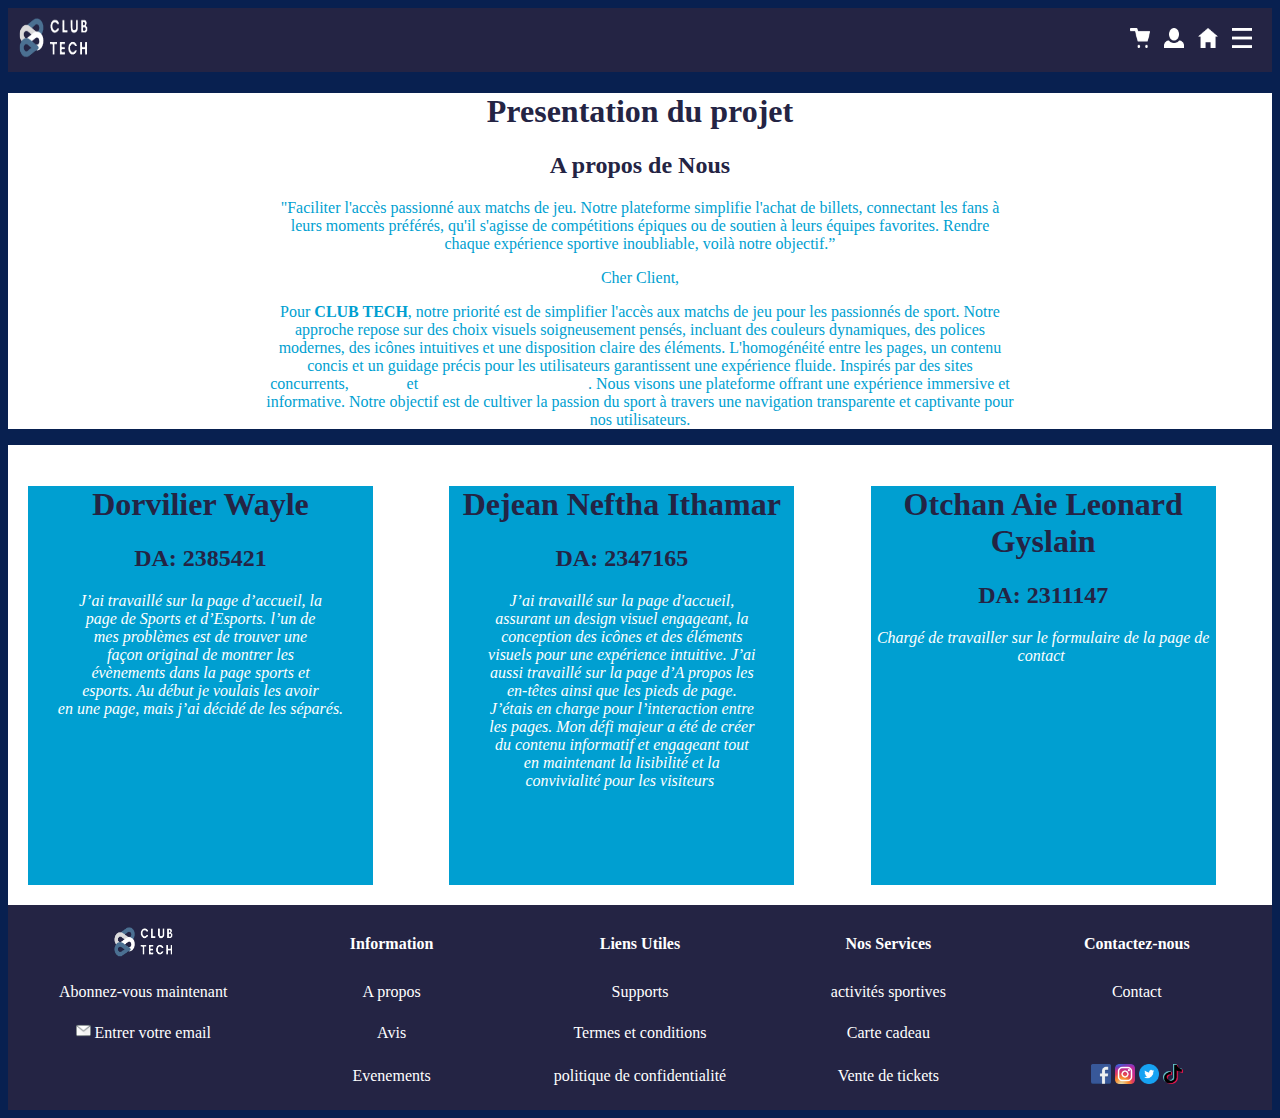
==== TP3_A_propos.HTML @ f4c48eb4 "page d a propos" ====
<!DOCTYPE html>
<html lang="fr">
<head>
    <meta charset="UTF-8">
    <meta name="viewport" content="width=device-width, initial-scale=1.0">
    <link rel="stylesheet" href="Style_TP3_A_propos.css" type="text/css">
    <title>A propos</title>
</head>
<body>
    <header><!--haut de Page-->
        <div class ="Logo">
            <img src ="Image/Header_Footer_image/Header/Logo Technologie et Jeu Bleu.png" alt="Logo" width="70px" height="40px">
        </div>
        <nav> 
                <img src ="Image/Header_Footer_image/Header/cart.1024x777.png" alt="Cart" width="20px" height="20px">
                <img src ="Image/Header_Footer_image/Header/person.1024x1024.png" alt="Person" width="20px" height="20px">
                <img src ="Image/Header_Footer_image/Header/home.1024x896.png" alt="Home" width="20px" height="20px">
                <img src ="Image/Header_Footer_image/Header/menu.1024x893.png" alt="Menu" width="20px" height="20px">
        </nav>
    </header> 
    <main>
    <!--Presentation du projet-->
        <section class ="Presentation-projet">
            <div class ="Paragraphe">
                <h1>Presentation du projet</h1>
                <h2>A propos de Nous</h2>
                <p>"Faciliter l'accès passionné aux matchs de jeu. Notre plateforme simplifie l'achat de billets, connectant les fans à<br> leurs moments préférés, qu'il s'agisse de compétitions épiques ou de soutien à leurs équipes favorites. Rendre</br> chaque expérience sportive inoubliable, voilà notre objectif.”</p>
                <p>Cher Client,</p>
                <p>Pour <strong>CLUB TECH</strong>, notre priorité est de simplifier l'accès aux matchs de jeu pour les passionnés de sport. Notre<br> approche repose sur des choix visuels soigneusement pensés, incluant des couleurs dynamiques, des polices</br> modernes, des icônes intuitives et une disposition claire des éléments. L'homogénéité entre les pages, un contenu<br> concis et un guidage précis pour les utilisateurs garantissent une expérience fluide. Inspirés par des sites</br> concurrents, <Strong><em>Evenko</em></Strong> et <strong><em>Evolution Championship</em></strong>. Nous visons une plateforme offrant une expérience immersive et<br> informative. Notre objectif est de cultiver la passion du sport à travers une navigation transparente et captivante pour</br> nos utilisateurs.</p>
            </div>
        </section>
        <!--Presentation des membres-->
        <table class="Presentation">
        <section class ="Groupe">
            <td class="Nom">
            <article>
                <h1><strong>Dorvilier Wayle</strong></h1>
                <h2>DA: 2385421</h2>
                <p><em>J’ai travaillé sur la page d’accueil, la<br> page de Sports et d’Esports. l’un de</br> mes problèmes est de trouver une<br> façon original de montrer les</br> évènements dans la page sports et<br> esports. Au début je voulais les avoir</br> en une page, mais j’ai décidé de les séparés.</em></p>
            </article>
        </td>
        <td class="Nom">
            <article>
                <h1><strong>Dejean Neftha Ithamar</strong></h1>
                <h2>DA: 2347165</h2>
                <p><em> J’ai travaillé sur la page d'accueil,<br> assurant un design visuel engageant, la</br> conception des icônes et des éléments<br> visuels pour une expérience intuitive. J’ai</br> aussi travaillé sur la page d’A propos les<br> en-têtes ainsi que les pieds de page.</br> J’étais en charge pour l’interaction entre<br> les pages. Mon défi majeur a été de créer</br> du contenu informatif et engageant tout<br> en maintenant la lisibilité et la</br> convivialité pour les visiteurs</em>.</p>
            </article>
        </td>
        <td class="Nom">
            <article>
                <h1>Otchan Aie Leonard Gyslain</h1>
                <h2>DA: 2311147</h2>
                <p><em>Chargé de travailler sur le formulaire de la page de contact</em>.</p>
            </article>
        </td>
        </section>
    </table>
    </main> 
    <footer><!--bas de Page-->
        <table class="bas_page">
            <tr>
                <th><img src ="Image/Header_Footer_image/Header/Logo Technologie et Jeu Bleu.png" alt="Logo" width="60px" height="30px"></th>
                <th>Information</th>
                <th>Liens Utiles</th>
                <th>Nos Services</th>
                <th>Contactez-nous</th>
            </tr>
            <tr>
                <td class="Information">Abonnez-vous maintenant</td>
                <td class="Information">A propos</td>
                <td class="Information">Supports</td>
                <td class="Information">activités sportives</td>
                <td class="Information">Contact</td>
            </tr>
            <tr>
                <td class="Information"><img src="Image/Header_Footer_image/Footer/enveloppe (1).png" width="15px" height="15px"> Entrer votre email</td>
                <td class="Information">Avis</td>
                <td class="Information">Termes et conditions</td>
                <td class="Information">Carte cadeau</td>
            </tr>
            <tr>
                <td class="Information"></td>
                <td class="Information">Evenements</td>
                <td class="Information">politique de confidentialité</td>
                <td class="Information">Vente de tickets</td>
                <td class="Information"><img src="Image/Header_Footer_image/Footer/social-facebook.975x1024.png" width="20px" height="20px">
                <img src="Image/Header_Footer_image/Footer/instagram-1.1024x1024.png" width="20px" height="20px">
                <img src="Image/Header_Footer_image/Footer/twitter.1024x1024.png" width="20px" height="20px">
                <img src="Image/Header_Footer_image/Footer/tiktok.946x1024.png" width="20px" height="20px">
                </td>
            </tr>
        </table>
    </footer> 
</body>
</html>
---- Style_TP3_A_propos.css ----
Header{
    background-color:#242444;
        display: flex;
        justify-content: space-between;
        align-items: center;
        padding: 10px;
    }
    
    .logo {
        order: 2; /* Pour placer le logo à droite */
    }
    
    nav {
        order: 1; /* Pour placer la navigation à gauche */
    }
    
    nav img {
        margin-right: 10px; /* Espacement entre les icônes */
    }

    body{
        background-color: #082050;
    }
    section{
        background-color: white;
    }
    h1{
        text-align: center;
        color: #242444;
    }
    h2{
        text-align: center;
        color: #242444;
    }
    p{
        text-align: center;
        color: #009FD1;
    }
    article{
        background-color: #009FD1;
        width: 345px; 
        height: 399px;
    }
    .Nom{
        background-color: white;
        padding: 20px;
    }
    .Presentation {
        border-collapse: collapse;
        text-align: center;
        width: 100%;
    }
    em{
        color: white;
    }
    footer{
        background-color:#242444;
        display: flex;
        justify-content: space-between;
        align-items: center;
        padding: 10px;
    }
    th {
        width: 20%;
        color:white; 
        text-align: center;
        padding: 10px;
    }
    .bas_page{
        width: 100%;
    }
    .Information{
        color: white;
        text-align: center;
        padding: 10px;
    }
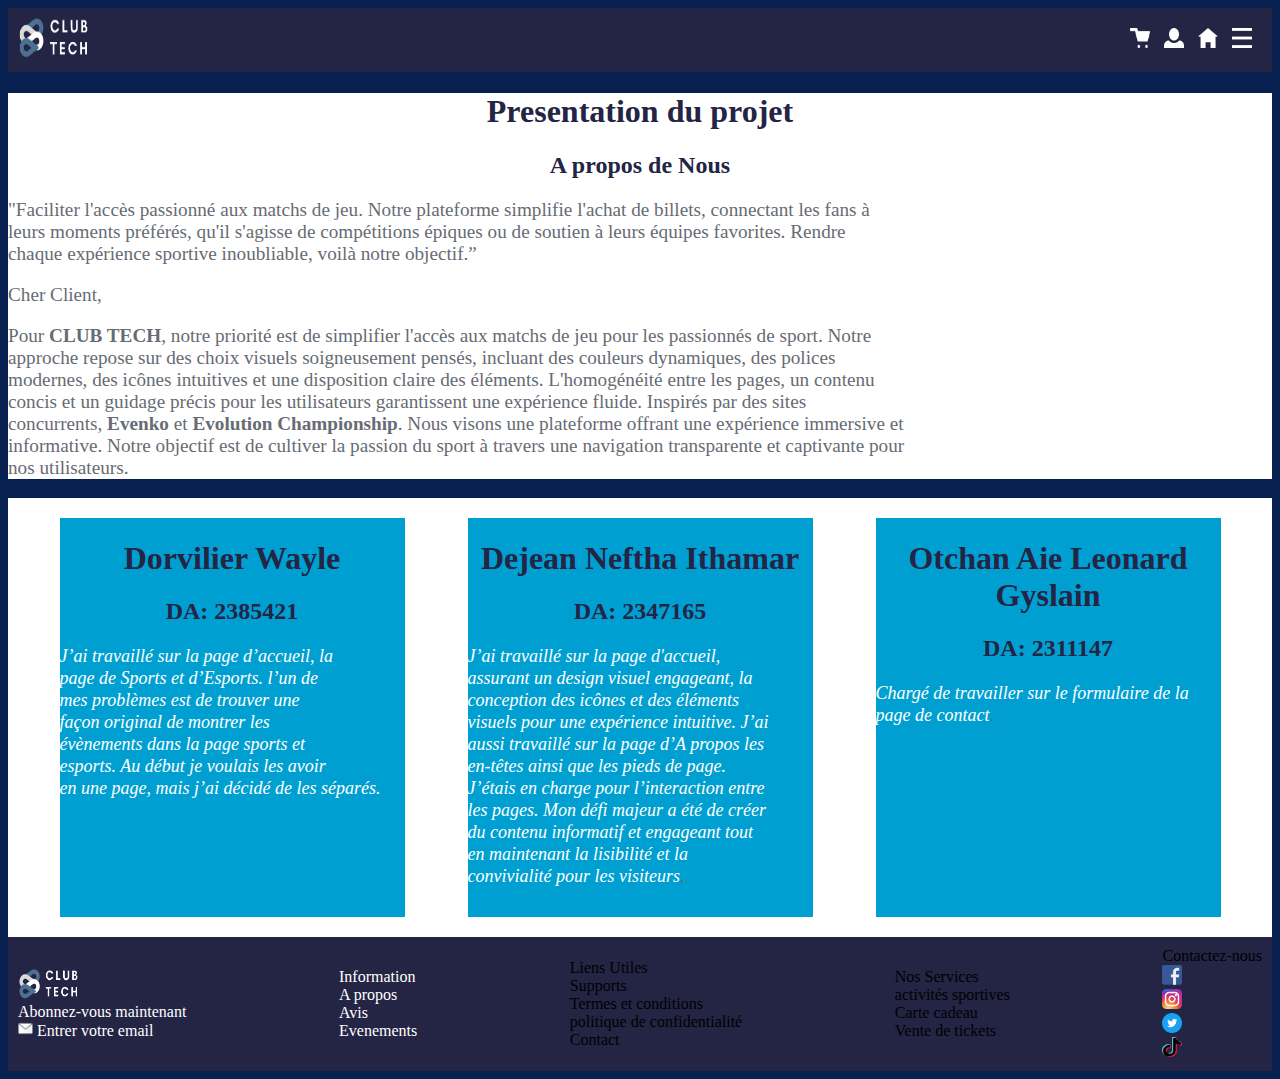
==== commit ec8bc1a4: "Modification de la page d'a propos pour flexbox" ====
--- a/TP3_A_propos.HTML
+++ b/TP3_A_propos.HTML
@@ -26,70 +26,61 @@
                 <h2>A propos de Nous</h2>
                 <p>"Faciliter l'accès passionné aux matchs de jeu. Notre plateforme simplifie l'achat de billets, connectant les fans à<br> leurs moments préférés, qu'il s'agisse de compétitions épiques ou de soutien à leurs équipes favorites. Rendre</br> chaque expérience sportive inoubliable, voilà notre objectif.”</p>
                 <p>Cher Client,</p>
-                <p>Pour <strong>CLUB TECH</strong>, notre priorité est de simplifier l'accès aux matchs de jeu pour les passionnés de sport. Notre<br> approche repose sur des choix visuels soigneusement pensés, incluant des couleurs dynamiques, des polices</br> modernes, des icônes intuitives et une disposition claire des éléments. L'homogénéité entre les pages, un contenu<br> concis et un guidage précis pour les utilisateurs garantissent une expérience fluide. Inspirés par des sites</br> concurrents, <Strong><em>Evenko</em></Strong> et <strong><em>Evolution Championship</em></strong>. Nous visons une plateforme offrant une expérience immersive et<br> informative. Notre objectif est de cultiver la passion du sport à travers une navigation transparente et captivante pour</br> nos utilisateurs.</p>
+                <p>Pour <strong>CLUB TECH</strong>, notre priorité est de simplifier l'accès aux matchs de jeu pour les passionnés de sport. Notre<br> approche repose sur des choix visuels soigneusement pensés, incluant des couleurs dynamiques, des polices</br> modernes, des icônes intuitives et une disposition claire des éléments. L'homogénéité entre les pages, un contenu<br> concis et un guidage précis pour les utilisateurs garantissent une expérience fluide. Inspirés par des sites</br> concurrents, <Strong>Evenko</Strong> et <strong>Evolution Championship</strong>. Nous visons une plateforme offrant une expérience immersive et<br> informative. Notre objectif est de cultiver la passion du sport à travers une navigation transparente et captivante pour</br> nos utilisateurs.</p>
             </div>
         </section>
-        <!--Presentation des membres-->
-        <table class="Presentation">
         <section class ="Groupe">
-            <td class="Nom">
-            <article>
+            <div class="container">
+            <div class="Nom">
                 <h1><strong>Dorvilier Wayle</strong></h1>
                 <h2>DA: 2385421</h2>
                 <p><em>J’ai travaillé sur la page d’accueil, la<br> page de Sports et d’Esports. l’un de</br> mes problèmes est de trouver une<br> façon original de montrer les</br> évènements dans la page sports et<br> esports. Au début je voulais les avoir</br> en une page, mais j’ai décidé de les séparés.</em></p>
-            </article>
-        </td>
-        <td class="Nom">
-            <article>
+            </div>
+        <div class="Nom">
                 <h1><strong>Dejean Neftha Ithamar</strong></h1>
                 <h2>DA: 2347165</h2>
                 <p><em> J’ai travaillé sur la page d'accueil,<br> assurant un design visuel engageant, la</br> conception des icônes et des éléments<br> visuels pour une expérience intuitive. J’ai</br> aussi travaillé sur la page d’A propos les<br> en-têtes ainsi que les pieds de page.</br> J’étais en charge pour l’interaction entre<br> les pages. Mon défi majeur a été de créer</br> du contenu informatif et engageant tout<br> en maintenant la lisibilité et la</br> convivialité pour les visiteurs</em>.</p>
-            </article>
-        </td>
-        <td class="Nom">
-            <article>
+            </div>
+        <div class="Nom">
                 <h1>Otchan Aie Leonard Gyslain</h1>
                 <h2>DA: 2311147</h2>
                 <p><em>Chargé de travailler sur le formulaire de la page de contact</em>.</p>
-            </article>
-        </td>
+            </div>
+             </div>
         </section>
-    </table>
     </main> 
     <footer><!--bas de Page-->
-        <table class="bas_page">
-            <tr>
-                <th><img src ="Image/Header_Footer_image/Header/Logo Technologie et Jeu Bleu.png" alt="Logo" width="60px" height="30px"></th>
-                <th>Information</th>
-                <th>Liens Utiles</th>
-                <th>Nos Services</th>
-                <th>Contactez-nous</th>
-            </tr>
-            <tr>
-                <td class="Information">Abonnez-vous maintenant</td>
-                <td class="Information">A propos</td>
-                <td class="Information">Supports</td>
-                <td class="Information">activités sportives</td>
-                <td class="Information">Contact</td>
-            </tr>
-            <tr>
-                <td class="Information"><img src="Image/Header_Footer_image/Footer/enveloppe (1).png" width="15px" height="15px"> Entrer votre email</td>
-                <td class="Information">Avis</td>
-                <td class="Information">Termes et conditions</td>
-                <td class="Information">Carte cadeau</td>
-            </tr>
-            <tr>
-                <td class="Information"></td>
-                <td class="Information">Evenements</td>
-                <td class="Information">politique de confidentialité</td>
-                <td class="Information">Vente de tickets</td>
-                <td class="Information"><img src="Image/Header_Footer_image/Footer/social-facebook.975x1024.png" width="20px" height="20px">
-                <img src="Image/Header_Footer_image/Footer/instagram-1.1024x1024.png" width="20px" height="20px">
-                <img src="Image/Header_Footer_image/Footer/twitter.1024x1024.png" width="20px" height="20px">
-                <img src="Image/Header_Footer_image/Footer/tiktok.946x1024.png" width="20px" height="20px">
-                </td>
-            </tr>
-        </table>
+        <div class="Colonne1">
+                <div class="Logo-image"> <img src ="Image/Header_Footer_image/Header/Logo Technologie et Jeu Bleu.png" alt="Logo" width="60px" height="30px"></div>
+                <div class="Logo-image">Abonnez-vous maintenant</div>
+                <div class="Logo-image"><img src="Image/Header_Footer_image/Footer/enveloppe (1).png" width="15px" height="15px"> Entrer votre email</div>
+            </div>
+            <div class="Colonne2">
+                <div class="Information">Information </div>
+                <div class="Information">A propos </div>
+                <div class="Information">Avis</div>
+                <div class="Information">Evenements</div>
+                </div>
+                <div class="Colonne3">
+                <div class="Liens-Utiles"> Liens Utiles </div>
+                <div class="Liens-Utiles">Supports</div>
+                <div class="Liens-Utiles">Termes et conditions</div>
+                <div class="Liens-Utiles">politique de confidentialité </div>
+                <div class="Liens-Utiles">Contact</div>
+            </div>
+            <div class="Colonne4">
+                <div class="Services">Nos Services</div>
+                <div class="Services">activités sportives</div>
+                <div class="Services">Carte cadeau</div>
+                <div class="Services">Vente de tickets</div>
+            </div>
+            <div class="Colonne5">
+                <div class="Contact">Contactez-nous</div>
+                <div class="Contact"><img src="Image/Header_Footer_image/Footer/social-facebook.975x1024.png" width="20px" height="20px"></div>
+                <div class="Contact"><img src="Image/Header_Footer_image/Footer/instagram-1.1024x1024.png" width="20px" height="20px"></div>
+                <div class="Contact"><img src="Image/Header_Footer_image/Footer/twitter.1024x1024.png" width="20px" height="20px"></div>
+                <div class="Contact"><img src="Image/Header_Footer_image/Footer/tiktok.946x1024.png" width="20px" height="20px"></div>
+        </div>
     </footer> 
 </body>
 </html>--- a/Style_TP3_A_propos.css
+++ b/Style_TP3_A_propos.css
@@ -33,17 +33,53 @@
         color: #242444;
     }
     p{
-        text-align: center;
-        color: #009FD1;
+        text-align:left;
+        color: #676b73;
+        font-size: larger;
     }
-    article{
+   .container{
+    display:flex;
+    flex-direction: row;
+    flex-wrap: wrap;
+    padding: 20px;
+    justify-content:space-around;
+   }
+   .Colonne1{
+    display:flex;
+    flex-direction: column;
+    flex-wrap: wrap;
+   }
+   .Colonne2{
+    display:flex;
+    flex-direction: column;
+    flex-wrap: wrap;
+   }
+   .Colonne3{
+    display:flex;
+    flex-direction: column;
+    flex-wrap: wrap;
+   }
+   .Colonne4{
+    display:flex;
+    flex-direction: column;
+    flex-wrap: wrap;
+   }
+   .Colonne5{
+    display:flex;
+    flex-direction: column;
+    flex-wrap: wrap;
+   }
+   .Logo-image{
+    color: white;
+   }
+   .Information{
+    color: white;
+   }
+  
+    .Nom{
         background-color: #009FD1;
         width: 345px; 
         height: 399px;
-    }
-    .Nom{
-        background-color: white;
-        padding: 20px;
     }
     .Presentation {
         border-collapse: collapse;
@@ -52,6 +88,7 @@
     }
     em{
         color: white;
+        font-size: large;
     }
     footer{
         background-color:#242444;
@@ -60,17 +97,7 @@
         align-items: center;
         padding: 10px;
     }
-    th {
-        width: 20%;
-        color:white; 
-        text-align: center;
-        padding: 10px;
-    }
     .bas_page{
         width: 100%;
     }
-    .Information{
-        color: white;
-        text-align: center;
-        padding: 10px;
-    }+    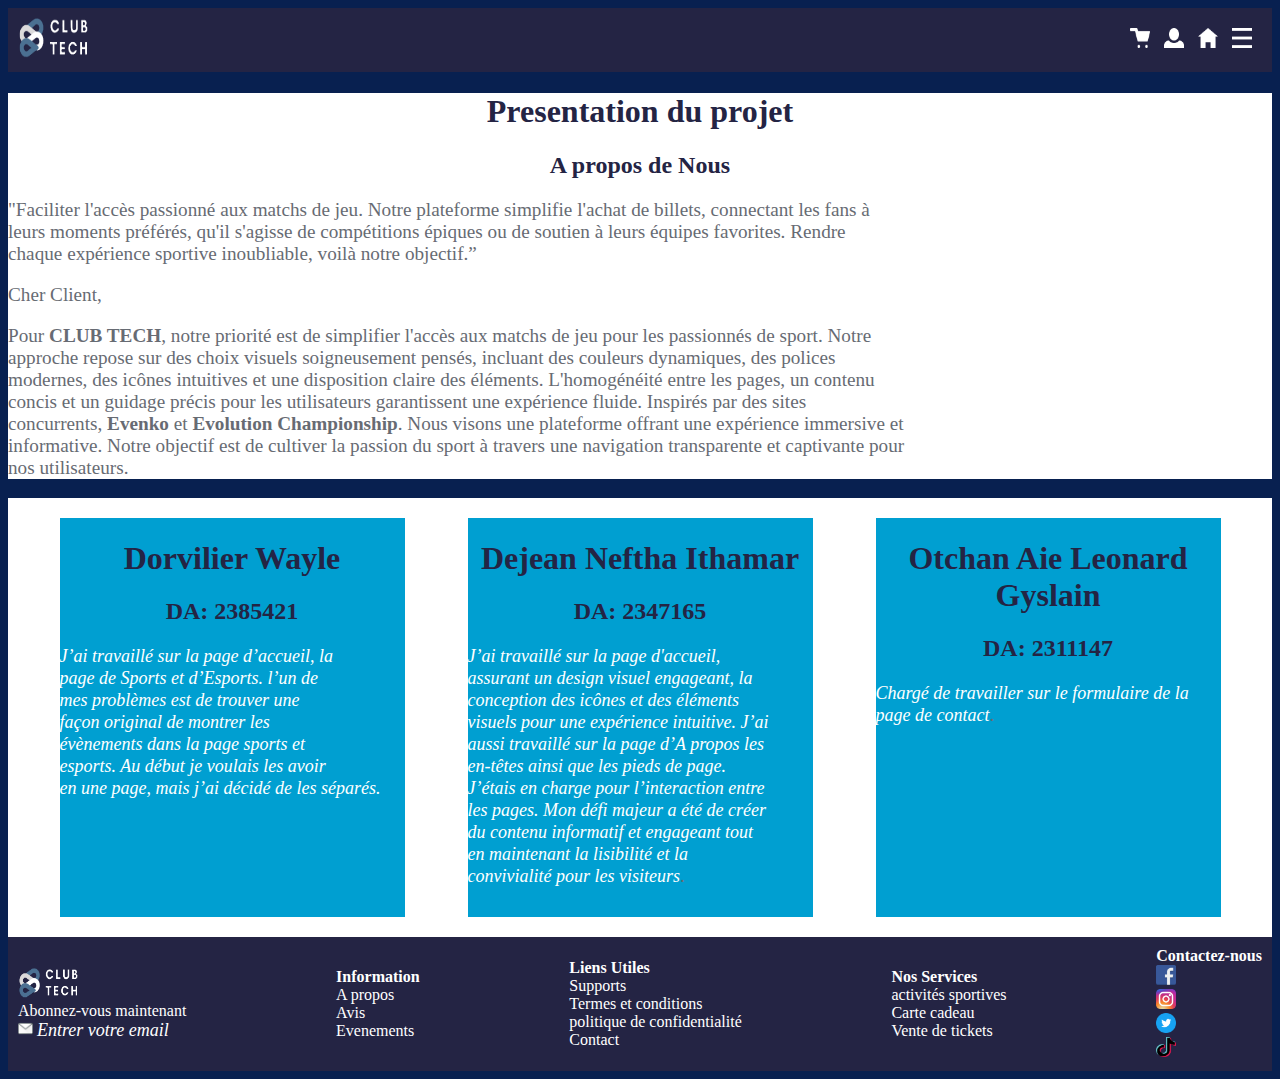
==== commit 45b08c35: "correction pied de page" ====
--- a/TP3_A_propos.HTML
+++ b/TP3_A_propos.HTML
@@ -53,33 +53,33 @@
         <div class="Colonne1">
                 <div class="Logo-image"> <img src ="Image/Header_Footer_image/Header/Logo Technologie et Jeu Bleu.png" alt="Logo" width="60px" height="30px"></div>
                 <div class="Logo-image">Abonnez-vous maintenant</div>
-                <div class="Logo-image"><img src="Image/Header_Footer_image/Footer/enveloppe (1).png" width="15px" height="15px"> Entrer votre email</div>
+                <div class="Logo-image"><img src="Image/Header_Footer_image/Footer/enveloppe (1).png" width="15px" height="15px"> <em>Entrer votre email</em></div>
             </div>
             <div class="Colonne2">
-                <div class="Information">Information </div>
-                <div class="Information">A propos </div>
-                <div class="Information">Avis</div>
-                <div class="Information">Evenements</div>
+                <div class="ligne1"><strong>Information</strong> </div>
+                <div class="ligne2">A propos </div>
+                <div class="ligne3">Avis</div>
+                <div class="ligne4">Evenements</div>
                 </div>
                 <div class="Colonne3">
-                <div class="Liens-Utiles"> Liens Utiles </div>
-                <div class="Liens-Utiles">Supports</div>
-                <div class="Liens-Utiles">Termes et conditions</div>
-                <div class="Liens-Utiles">politique de confidentialité </div>
-                <div class="Liens-Utiles">Contact</div>
+                <div class="ligne1"><strong>Liens Utiles</strong></div>
+                <div class="ligne2">Supports</div>
+                <div class="ligne3">Termes et conditions</div>
+                <div class="ligne4">politique de confidentialité </div>
+                <div class="ligne5">Contact</div>
             </div>
             <div class="Colonne4">
-                <div class="Services">Nos Services</div>
-                <div class="Services">activités sportives</div>
-                <div class="Services">Carte cadeau</div>
-                <div class="Services">Vente de tickets</div>
+                <div class="ligne1"><strong>Nos Services</strong></div>
+                <div class="ligne2">activités sportives</div>
+                <div class="ligne3">Carte cadeau</div>
+                <div class="ligne4">Vente de tickets</div>
             </div>
             <div class="Colonne5">
-                <div class="Contact">Contactez-nous</div>
-                <div class="Contact"><img src="Image/Header_Footer_image/Footer/social-facebook.975x1024.png" width="20px" height="20px"></div>
-                <div class="Contact"><img src="Image/Header_Footer_image/Footer/instagram-1.1024x1024.png" width="20px" height="20px"></div>
-                <div class="Contact"><img src="Image/Header_Footer_image/Footer/twitter.1024x1024.png" width="20px" height="20px"></div>
-                <div class="Contact"><img src="Image/Header_Footer_image/Footer/tiktok.946x1024.png" width="20px" height="20px"></div>
+                <div class="ligne1"><strong>Contactez-nous</strong></div>
+                <div class="ligne2"><img src="Image/Header_Footer_image/Footer/social-facebook.975x1024.png" width="20px" height="20px"></div>
+                <div class="ligne3"><img src="Image/Header_Footer_image/Footer/instagram-1.1024x1024.png" width="20px" height="20px"></div>
+                <div class="ligne4"><img src="Image/Header_Footer_image/Footer/twitter.1024x1024.png" width="20px" height="20px"></div>
+                <div class="ligne5"><img src="Image/Header_Footer_image/Footer/tiktok.946x1024.png" width="20px" height="20px"></div>
         </div>
     </footer> 
 </body>
--- a/Style_TP3_A_propos.css
+++ b/Style_TP3_A_propos.css
@@ -48,6 +48,7 @@
     display:flex;
     flex-direction: column;
     flex-wrap: wrap;
+    justify-content:space-around;
    }
    .Colonne2{
     display:flex;
@@ -69,13 +70,21 @@
     flex-direction: column;
     flex-wrap: wrap;
    }
-   .Logo-image{
+   .Colonne1{
     color: white;
    }
-   .Information{
+   .Colonne2{
     color: white;
    }
-  
+   .Colonne3{
+    color: white;
+   }
+   .Colonne4{
+    color: white;
+   }
+   .Colonne5{
+    color: white;
+   }
     .Nom{
         background-color: #009FD1;
         width: 345px; 
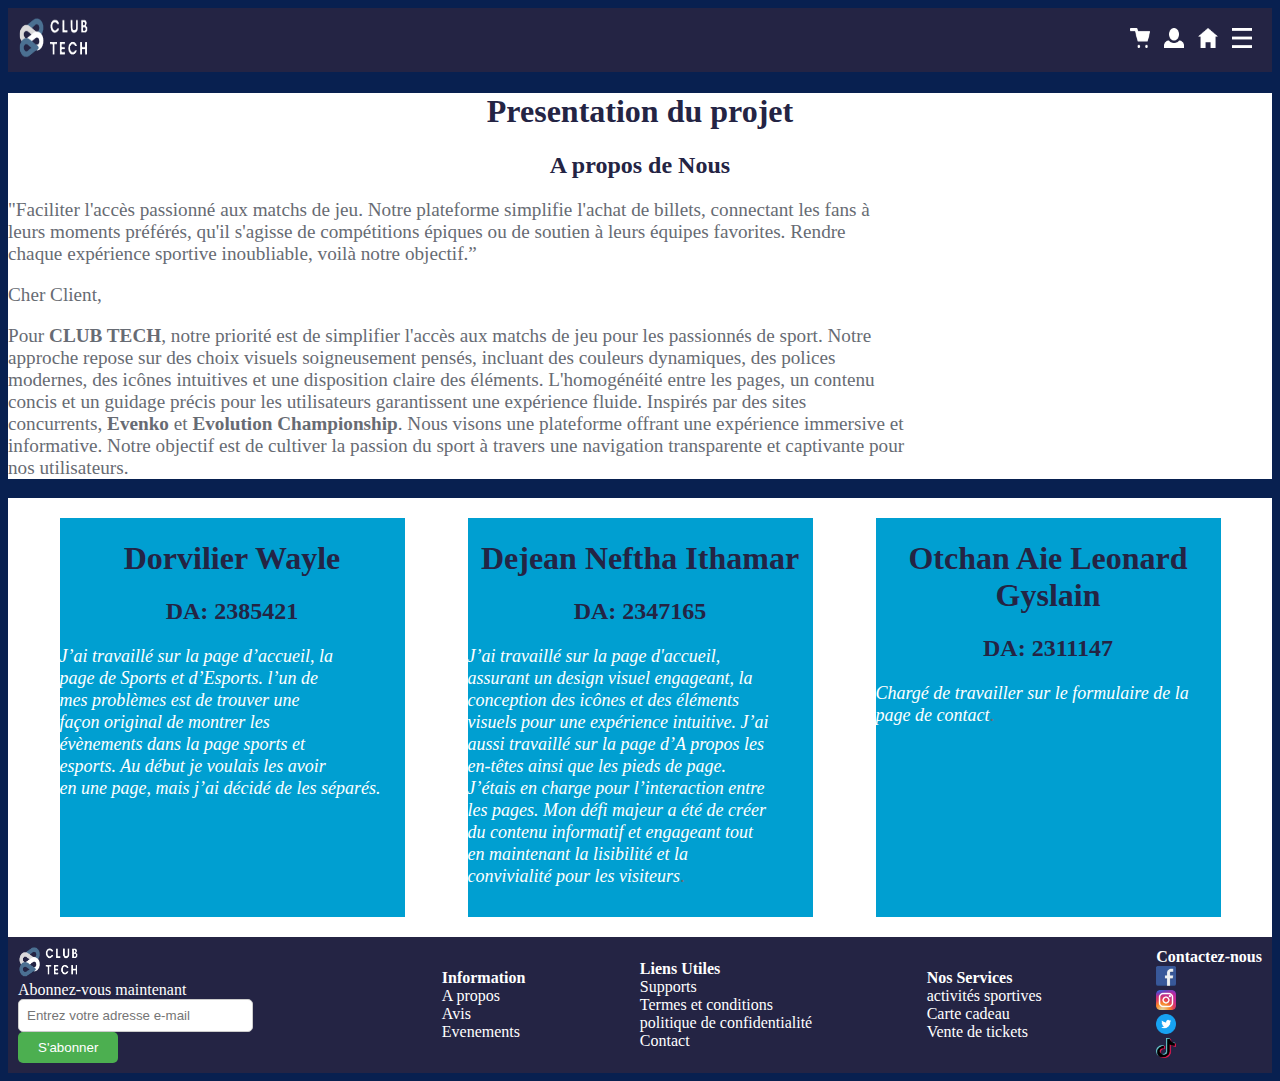
==== commit b84da547: "Modification des pied de page. Creation du page de contact" ====
--- a/TP3_A_propos.HTML
+++ b/TP3_A_propos.HTML
@@ -53,7 +53,12 @@
         <div class="Colonne1">
                 <div class="Logo-image"> <img src ="Image/Header_Footer_image/Header/Logo Technologie et Jeu Bleu.png" alt="Logo" width="60px" height="30px"></div>
                 <div class="Logo-image">Abonnez-vous maintenant</div>
-                <div class="Logo-image"><img src="Image/Header_Footer_image/Footer/enveloppe (1).png" width="15px" height="15px"> <em>Entrer votre email</em></div>
+                <div class="subscription">
+                    <form action="subscribe.php" method="post">
+                      <input type="email" id="footerEmail" name="email" placeholder="Entrez votre adresse e-mail" required>
+                      <button type="submit">S'abonner</button>
+                    </form>
+                  </div>
             </div>
             <div class="Colonne2">
                 <div class="ligne1"><strong>Information</strong> </div>
--- a/Style_TP3_A_propos.css
+++ b/Style_TP3_A_propos.css
@@ -109,4 +109,32 @@
     .bas_page{
         width: 100%;
     }
-    +    .subscription {
+        max-width: 600px;
+        margin: 0 auto;
+      }
+      
+      .subscription h3 {
+        margin-bottom: 10px;
+      }
+      
+      input[type="email"] {
+        width: 70%;
+        padding: 8px;
+        border-radius: 5px;
+        border: 1px solid #ccc;
+        margin-right: 10px;
+      }
+      
+      button {
+        padding: 8px 20px;
+        background-color: #4caf50;
+        color: white;
+        border: none;
+        border-radius: 5px;
+        cursor: pointer;
+      }
+      
+      button:hover {
+        background-color: #45a049;
+      }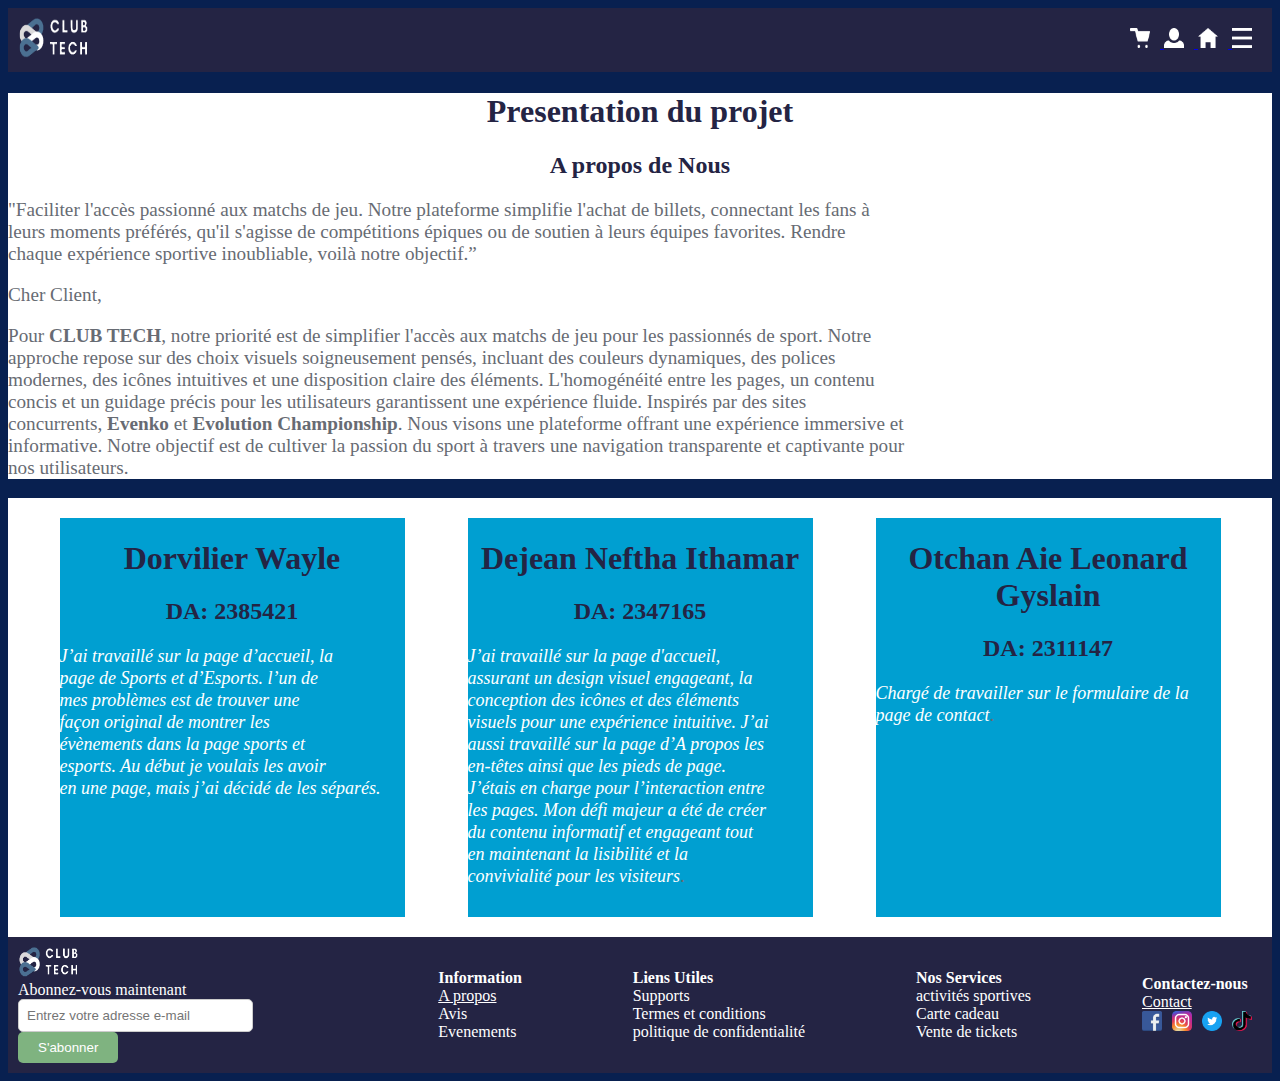
==== commit bbe0dbbc: "Ajout des liens vers differente page" ====
--- a/TP3_A_propos.HTML
+++ b/TP3_A_propos.HTML
@@ -12,9 +12,15 @@
             <img src ="Image/Header_Footer_image/Header/Logo Technologie et Jeu Bleu.png" alt="Logo" width="70px" height="40px">
         </div>
         <nav> 
+            <a href="#venteTickets">
                 <img src ="Image/Header_Footer_image/Header/cart.1024x777.png" alt="Cart" width="20px" height="20px">
+            </a>
+            <a href="#abonnezVous">
                 <img src ="Image/Header_Footer_image/Header/person.1024x1024.png" alt="Person" width="20px" height="20px">
+            </a>
+            <a href="TP3_Accueil.HTML">
                 <img src ="Image/Header_Footer_image/Header/home.1024x896.png" alt="Home" width="20px" height="20px">
+            </a>
                 <img src ="Image/Header_Footer_image/Header/menu.1024x893.png" alt="Menu" width="20px" height="20px">
         </nav>
     </header> 
@@ -50,7 +56,7 @@
         </section>
     </main> 
     <footer><!--bas de Page-->
-        <div class="Colonne1">
+        <div class="Colonne1" id="abonnezVous">
                 <div class="Logo-image"> <img src ="Image/Header_Footer_image/Header/Logo Technologie et Jeu Bleu.png" alt="Logo" width="60px" height="30px"></div>
                 <div class="Logo-image">Abonnez-vous maintenant</div>
                 <div class="subscription">
@@ -62,7 +68,9 @@
             </div>
             <div class="Colonne2">
                 <div class="ligne1"><strong>Information</strong> </div>
+                <a href="TP3_A_propos.HTML"  class="lien">
                 <div class="ligne2">A propos </div>
+            </a>
                 <div class="ligne3">Avis</div>
                 <div class="ligne4">Evenements</div>
                 </div>
@@ -71,9 +79,8 @@
                 <div class="ligne2">Supports</div>
                 <div class="ligne3">Termes et conditions</div>
                 <div class="ligne4">politique de confidentialité </div>
-                <div class="ligne5">Contact</div>
             </div>
-            <div class="Colonne4">
+            <div class="Colonne4" id="venteTickets">
                 <div class="ligne1"><strong>Nos Services</strong></div>
                 <div class="ligne2">activités sportives</div>
                 <div class="ligne3">Carte cadeau</div>
@@ -81,10 +88,14 @@
             </div>
             <div class="Colonne5">
                 <div class="ligne1"><strong>Contactez-nous</strong></div>
-                <div class="ligne2"><img src="Image/Header_Footer_image/Footer/social-facebook.975x1024.png" width="20px" height="20px"></div>
-                <div class="ligne3"><img src="Image/Header_Footer_image/Footer/instagram-1.1024x1024.png" width="20px" height="20px"></div>
-                <div class="ligne4"><img src="Image/Header_Footer_image/Footer/twitter.1024x1024.png" width="20px" height="20px"></div>
-                <div class="ligne5"><img src="Image/Header_Footer_image/Footer/tiktok.946x1024.png" width="20px" height="20px"></div>
+                <a href="TP3_Contact.HTML" class="lien">
+                <div class="ligne2">Contact</div>
+            </a>
+                <div class="Reseaux">
+                <div class="Reseau"><img src="Image/Header_Footer_image/Footer/social-facebook.975x1024.png" width="20px" height="20px"></div>
+                <div class="Reseau"><img src="Image/Header_Footer_image/Footer/instagram-1.1024x1024.png" width="20px" height="20px"></div>
+                <div class="Reseau"><img src="Image/Header_Footer_image/Footer/twitter.1024x1024.png" width="20px" height="20px"></div>
+                <div class="Reseau"><img src="Image/Header_Footer_image/Footer/tiktok.946x1024.png" width="20px" height="20px"></div>
         </div>
     </footer> 
 </body>
--- a/Style_TP3_A_propos.css
+++ b/Style_TP3_A_propos.css
@@ -70,6 +70,18 @@
     flex-direction: column;
     flex-wrap: wrap;
    }
+   .Reseaux{
+    display:flex;
+    flex-direction:row;
+    flex-wrap: wrap;
+   }
+   
+   .Reseau {
+    margin-right: 10px; /* Ajoute une marge entre les icônes */
+  }
+  .lien{
+    color:white;
+  }
    .Colonne1{
     color: white;
    }
@@ -128,7 +140,7 @@
       
       button {
         padding: 8px 20px;
-        background-color: #4caf50;
+        background-color: #7fb380;
         color: white;
         border: none;
         border-radius: 5px;
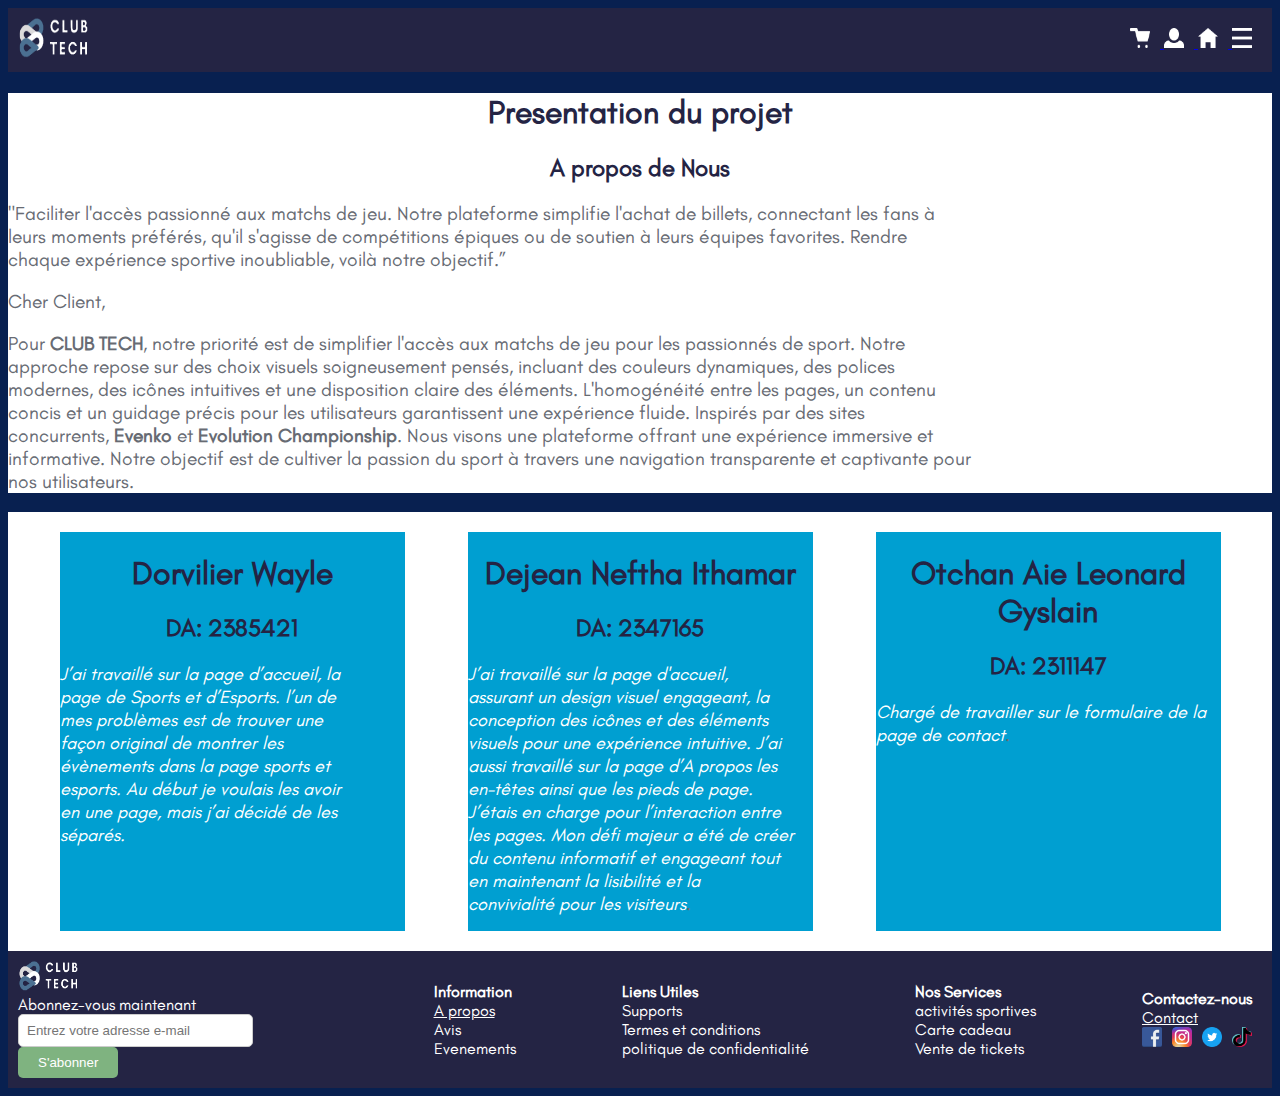
==== commit 525c7f6b: "Changement de nom Accueil en index" ====
--- a/TP3_A_propos.HTML
+++ b/TP3_A_propos.HTML
@@ -9,93 +9,95 @@
 <body>
     <header><!--haut de Page-->
         <div class ="Logo">
-            <img src ="Image/Header_Footer_image/Header/Logo Technologie et Jeu Bleu.png" alt="Logo" width="70px" height="40px">
+                    <img src ="Image/Header_Footer_image/Header/Logo Technologie et Jeu Bleu.png" alt="Logo" width="70px" height="40px">
         </div>
-        <nav> 
-            <a href="#venteTickets">
-                <img src ="Image/Header_Footer_image/Header/cart.1024x777.png" alt="Cart" width="20px" height="20px">
-            </a>
-            <a href="#abonnezVous">
-                <img src ="Image/Header_Footer_image/Header/person.1024x1024.png" alt="Person" width="20px" height="20px">
-            </a>
-            <a href="TP3_Accueil.HTML">
-                <img src ="Image/Header_Footer_image/Header/home.1024x896.png" alt="Home" width="20px" height="20px">
-            </a>
-                <img src ="Image/Header_Footer_image/Header/menu.1024x893.png" alt="Menu" width="20px" height="20px">
-        </nav>
+            <nav> 
+                <a href="#venteTickets">
+                    <img src ="Image/Header_Footer_image/Header/cart.1024x777.png" alt="Cart" width="20px" height="20px">
+                </a>
+                <a href="TP3_Contact.HTML">
+                    <img src ="Image/Header_Footer_image/Header/person.1024x1024.png" alt="Person" width="20px" height="20px">
+                </a>
+                <a href="index.HTML">
+                    <img src ="Image/Header_Footer_image/Header/home.1024x896.png" alt="Home" width="20px" height="20px">
+                </a>
+                <a href="#abonnezVous">
+                    <img src ="Image/Header_Footer_image/Header/menu.1024x893.png" alt="Menu" width="20px" height="20px">
+                </a>
+            </nav>
     </header> 
     <main>
     <!--Presentation du projet-->
-        <section class ="Presentation-projet">
-            <div class ="Paragraphe">
+            <section class ="Presentation-projet">
+        <div class ="Paragraphe">
                 <h1>Presentation du projet</h1>
                 <h2>A propos de Nous</h2>
                 <p>"Faciliter l'accès passionné aux matchs de jeu. Notre plateforme simplifie l'achat de billets, connectant les fans à<br> leurs moments préférés, qu'il s'agisse de compétitions épiques ou de soutien à leurs équipes favorites. Rendre</br> chaque expérience sportive inoubliable, voilà notre objectif.”</p>
                 <p>Cher Client,</p>
                 <p>Pour <strong>CLUB TECH</strong>, notre priorité est de simplifier l'accès aux matchs de jeu pour les passionnés de sport. Notre<br> approche repose sur des choix visuels soigneusement pensés, incluant des couleurs dynamiques, des polices</br> modernes, des icônes intuitives et une disposition claire des éléments. L'homogénéité entre les pages, un contenu<br> concis et un guidage précis pour les utilisateurs garantissent une expérience fluide. Inspirés par des sites</br> concurrents, <Strong>Evenko</Strong> et <strong>Evolution Championship</strong>. Nous visons une plateforme offrant une expérience immersive et<br> informative. Notre objectif est de cultiver la passion du sport à travers une navigation transparente et captivante pour</br> nos utilisateurs.</p>
-            </div>
-        </section>
-        <section class ="Groupe">
-            <div class="container">
-            <div class="Nom">
+        </div>
+            </section>
+            <section class ="Groupe">
+        <div class="container">
+        <div class="Nom">
                 <h1><strong>Dorvilier Wayle</strong></h1>
                 <h2>DA: 2385421</h2>
                 <p><em>J’ai travaillé sur la page d’accueil, la<br> page de Sports et d’Esports. l’un de</br> mes problèmes est de trouver une<br> façon original de montrer les</br> évènements dans la page sports et<br> esports. Au début je voulais les avoir</br> en une page, mais j’ai décidé de les séparés.</em></p>
-            </div>
+        </div>
         <div class="Nom">
                 <h1><strong>Dejean Neftha Ithamar</strong></h1>
                 <h2>DA: 2347165</h2>
                 <p><em> J’ai travaillé sur la page d'accueil,<br> assurant un design visuel engageant, la</br> conception des icônes et des éléments<br> visuels pour une expérience intuitive. J’ai</br> aussi travaillé sur la page d’A propos les<br> en-têtes ainsi que les pieds de page.</br> J’étais en charge pour l’interaction entre<br> les pages. Mon défi majeur a été de créer</br> du contenu informatif et engageant tout<br> en maintenant la lisibilité et la</br> convivialité pour les visiteurs</em>.</p>
-            </div>
+        </div>
         <div class="Nom">
                 <h1>Otchan Aie Leonard Gyslain</h1>
                 <h2>DA: 2311147</h2>
                 <p><em>Chargé de travailler sur le formulaire de la page de contact</em>.</p>
-            </div>
-             </div>
-        </section>
+        </div>
+        </div>
+            </section>
     </main> 
     <footer><!--bas de Page-->
         <div class="Colonne1" id="abonnezVous">
-                <div class="Logo-image"> <img src ="Image/Header_Footer_image/Header/Logo Technologie et Jeu Bleu.png" alt="Logo" width="60px" height="30px"></div>
-                <div class="Logo-image">Abonnez-vous maintenant</div>
-                <div class="subscription">
-                    <form action="subscribe.php" method="post">
-                      <input type="email" id="footerEmail" name="email" placeholder="Entrez votre adresse e-mail" required>
-                      <button type="submit">S'abonner</button>
-                    </form>
-                  </div>
-            </div>
-            <div class="Colonne2">
-                <div class="ligne1"><strong>Information</strong> </div>
+        <div class="Logo-image"> <img src ="Image/Header_Footer_image/Header/Logo Technologie et Jeu Bleu.png" alt="Logo" width="60px" height="30px"></div>
+        <div class="Logo-image">Abonnez-vous maintenant</div>
+        <div class="subscription">
+                <form action="subscribe.php" method="post">
+                    <input type="email" id="footerEmail" name="email" placeholder="Entrez votre adresse e-mail" required>
+                    <button type="submit">S'abonner</button>
+                </form>
+        </div>
+        </div>
+        <div class="Colonne2">
+        <div class="ligne1"><strong>Information</strong> </div>
                 <a href="TP3_A_propos.HTML"  class="lien">
-                <div class="ligne2">A propos </div>
-            </a>
-                <div class="ligne3">Avis</div>
-                <div class="ligne4">Evenements</div>
-                </div>
-                <div class="Colonne3">
-                <div class="ligne1"><strong>Liens Utiles</strong></div>
-                <div class="ligne2">Supports</div>
-                <div class="ligne3">Termes et conditions</div>
-                <div class="ligne4">politique de confidentialité </div>
-            </div>
-            <div class="Colonne4" id="venteTickets">
-                <div class="ligne1"><strong>Nos Services</strong></div>
-                <div class="ligne2">activités sportives</div>
-                <div class="ligne3">Carte cadeau</div>
-                <div class="ligne4">Vente de tickets</div>
-            </div>
-            <div class="Colonne5">
-                <div class="ligne1"><strong>Contactez-nous</strong></div>
+        <div class="ligne2">A propos </div>
+                </a>
+        <div class="ligne3">Avis</div>
+        <div class="ligne4">Evenements</div>
+        </div>
+        <div class="Colonne3">
+        <div class="ligne1"><strong>Liens Utiles</strong></div>
+        <div class="ligne2">Supports</div>
+        <div class="ligne3">Termes et conditions</div>
+        <div class="ligne4">politique de confidentialité </div>
+        </div>
+        <div class="Colonne4" id="venteTickets">
+        <div class="ligne1"><strong>Nos Services</strong></div>
+        <div class="ligne2">activités sportives</div>
+        <div class="ligne3">Carte cadeau</div>
+        <div class="ligne4">Vente de tickets</div>
+        </div>
+        <div class="Colonne5">
+        <div class="ligne1"><strong>Contactez-nous</strong></div>
                 <a href="TP3_Contact.HTML" class="lien">
-                <div class="ligne2">Contact</div>
-            </a>
-                <div class="Reseaux">
-                <div class="Reseau"><img src="Image/Header_Footer_image/Footer/social-facebook.975x1024.png" width="20px" height="20px"></div>
-                <div class="Reseau"><img src="Image/Header_Footer_image/Footer/instagram-1.1024x1024.png" width="20px" height="20px"></div>
-                <div class="Reseau"><img src="Image/Header_Footer_image/Footer/twitter.1024x1024.png" width="20px" height="20px"></div>
-                <div class="Reseau"><img src="Image/Header_Footer_image/Footer/tiktok.946x1024.png" width="20px" height="20px"></div>
+        <div class="ligne2">Contact</div>
+                </a>
+        <div class="Reseaux">
+        <div class="Reseau"><img src="Image/Header_Footer_image/Footer/social-facebook.975x1024.png" width="20px" height="20px"></div>
+        <div class="Reseau"><img src="Image/Header_Footer_image/Footer/instagram-1.1024x1024.png" width="20px" height="20px"></div>
+        <div class="Reseau"><img src="Image/Header_Footer_image/Footer/twitter.1024x1024.png" width="20px" height="20px"></div>
+        <div class="Reseau"><img src="Image/Header_Footer_image/Footer/tiktok.946x1024.png" width="20px" height="20px"></div>
         </div>
     </footer> 
 </body>
--- a/Style_TP3_A_propos.css
+++ b/Style_TP3_A_propos.css
@@ -6,131 +6,135 @@
         padding: 10px;
     }
     
-    .logo {
-        order: 2; /* Pour placer le logo à droite */
+.logo {
+    order: 2; /* Pour placer le logo à droite */
     }
     
-    nav {
-        order: 1; /* Pour placer la navigation à gauche */
+nav {
+    order: 1; /* Pour placer la navigation à gauche */
     }
     
-    nav img {
-        margin-right: 10px; /* Espacement entre les icônes */
+nav img {
+    margin-right: 10px; /* Espacement entre les icônes */
     }
 
-    body{
-        background-color: #082050;
+body{
+    background-color: #082050;
+    font-family: Tp3Font;
     }
-    section{
-        background-color: white;
+section{
+    background-color: white;
     }
-    h1{
-        text-align: center;
-        color: #242444;
+h1{
+    text-align: center;
+    color: #242444;
     }
-    h2{
-        text-align: center;
-        color: #242444;
+h2{
+    text-align: center;
+    color: #242444;
     }
-    p{
-        text-align:left;
-        color: #676b73;
-        font-size: larger;
+p{
+    text-align:left;
+    color: #676b73;
+    font-size: larger;
     }
-   .container{
+.container{
     display:flex;
     flex-direction: row;
     flex-wrap: wrap;
     padding: 20px;
     justify-content:space-around;
    }
-   .Colonne1{
+   /*Pied de page*/
+footer{
+    background-color:#242444;
+    display: flex;
+    justify-content: space-between;
+    align-items: center;
+    padding: 10px;
+}
+.bas_page{
+    width: 100%;
+}
+
+.Colonne1{
     display:flex;
     flex-direction: column;
     flex-wrap: wrap;
     justify-content:space-around;
    }
-   .Colonne2{
+.Colonne2{
     display:flex;
     flex-direction: column;
     flex-wrap: wrap;
    }
-   .Colonne3{
+.Colonne3{
     display:flex;
     flex-direction: column;
     flex-wrap: wrap;
    }
-   .Colonne4{
+.Colonne4{
     display:flex;
     flex-direction: column;
     flex-wrap: wrap;
    }
-   .Colonne5{
+.Colonne5{
     display:flex;
     flex-direction: column;
     flex-wrap: wrap;
    }
-   .Reseaux{
+.Reseaux{
     display:flex;
     flex-direction:row;
     flex-wrap: wrap;
    }
    
-   .Reseau {
+.Reseau {
     margin-right: 10px; /* Ajoute une marge entre les icônes */
   }
-  .lien{
+.lien{
     color:white;
   }
-   .Colonne1{
+.Colonne1{
     color: white;
    }
-   .Colonne2{
+.Colonne2{
     color: white;
    }
-   .Colonne3{
+.Colonne3{
     color: white;
    }
-   .Colonne4{
+.Colonne4{
     color: white;
    }
-   .Colonne5{
+.Colonne5{
     color: white;
    }
-    .Nom{
-        background-color: #009FD1;
-        width: 345px; 
-        height: 399px;
+.Nom{
+    background-color: #009FD1;
+    width: 345px; 
+    height: 399px;
     }
-    .Presentation {
-        border-collapse: collapse;
-        text-align: center;
-        width: 100%;
+.Presentation {
+    border-collapse: collapse;
+    text-align: center;
+    width: 100%;
     }
-    em{
-        color: white;
-        font-size: large;
+em{
+    color: white;
+    font-size: large;
     }
-    footer{
-        background-color:#242444;
-        display: flex;
-        justify-content: space-between;
-        align-items: center;
-        padding: 10px;
+    
+.subscription {
+    max-width: 600px;
+    margin: 0 auto;
     }
-    .bas_page{
-        width: 100%;
-    }
-    .subscription {
-        max-width: 600px;
-        margin: 0 auto;
+      
+.subscription h3 {
+    margin-bottom: 10px;
       }
       
-      .subscription h3 {
-        margin-bottom: 10px;
-      }
-      
-      input[type="email"] {
+ input[type="email"] {
         width: 70%;
         padding: 8px;
         border-radius: 5px;
@@ -138,7 +142,7 @@
         margin-right: 10px;
       }
       
-      button {
+button {
         padding: 8px 20px;
         background-color: #7fb380;
         color: white;
@@ -147,6 +151,10 @@
         cursor: pointer;
       }
       
-      button:hover {
+button:hover {
         background-color: #45a049;
-      }+      }
+      @font-face {
+        font-family: Tp3Font;
+        src: url(GlacialIndifference-Regular.otf);
+    }